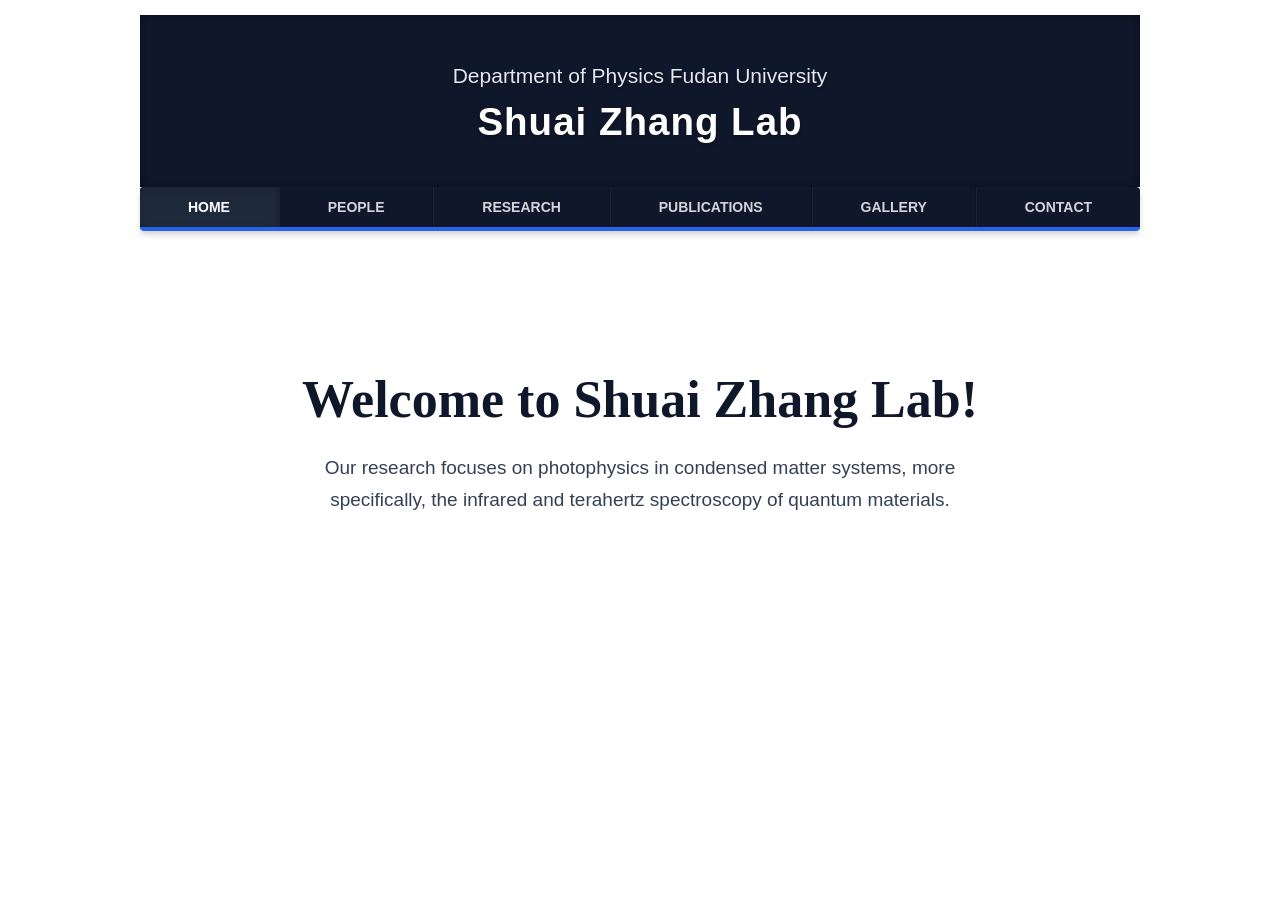
==== index.html @ 3cf62e3e "Restore the shared site header on Home" ====
<!DOCTYPE html>
<html lang="en">
   <head>
      <meta charset="utf-8">
      <title>The Shuai Zhang Lab @ Fudan</title>
      <meta name="viewport" content="width=device-width, initial-scale=1.0">
      <meta name="description" content="Our research focuses on photophysics in condensed matter systems, more specifically, the infrared and terahertz spectroscopy of quantum materials.">
      <link href="css/bootstrap.min.css" rel="stylesheet">
      <link href="css/bootstrap-responsive.min.css" rel="stylesheet">
      <link href="css/theme.css" rel="stylesheet">
   </head>
   <body class="home-page">
      <div class="container">
         <header class="jumbotron subhead" id="overview">
            <p class="lead"> Department of Physics Fudan University </p>
            <h1>Shuai Zhang Lab</h1>
         </header>
         <nav class="masthead" aria-label="Main navigation">
            <div class="navbar">
               <div class="navbar-inner">
                  <div class="container">
                     <ul class="nav">
                        <li class="active"><a href="index.html" aria-current="page">HOME</a></li>
                        <li><a href="people.html">PEOPLE</a></li>
                        <li><a href="research.html">RESEARCH</a></li>
                        <li><a href="publications.html">PUBLICATIONS</a></li>
                        <li><a href="gallery.html">GALLERY</a></li>
                        <li><a href="contact.html">CONTACT</a></li>
                     </ul>
                  </div>
               </div>
            </div>
         </nav>
         <main id="home-content">
            <h2>Welcome to Shuai Zhang Lab!</h2>
            <p>Our research focuses on photophysics in condensed matter systems, more specifically, the infrared and terahertz spectroscopy of quantum materials.</p>
         </main>
      </div>
   </body>
</html>
---- css/theme.css ----
/* 引入现代全局字体与基础文本颜色 */
body {
	padding-top: 15px;
	padding-bottom: 0px;
	font-family: -apple-system, BlinkMacSystemFont, "Segoe UI", Roboto, "Helvetica Neue", Arial, sans-serif;
	color: #334155; 
}

/* 标题统一字体权重 */
h1, h2, h3, h4, h5, h6 {
	font-weight: 600;
	color: #1E293B;
}

/* Custom container */
.container {
	margin: 0 auto;
	max-width: 1000px;
}

.container>hr {
	margin: 20px 0;
	border-top: 1px solid #E2E8F0; 
}

/* =========================================================
   Navbar (顶部导航栏) - 保持与整体深色系协调
   ========================================================= */
/* =========================================================
   Navbar (顶部导航栏) - 保持与整体深色系协调
   ========================================================= */
   .navbar .navbar-inner {
	padding: 0;
	background-color: #0F172A; 
	background-image: none;    
	border: none; /* 先清除默认的旧边框 */
	
	/* 新增：与 Footer 保持完全一致的底部蓝色边框 */
	border-bottom: 4px solid #2563EB; 
	
	/* 阴影效果保留，让导航栏看起来更有层次 */
	box-shadow: 0 4px 6px -1px rgba(0, 0, 0, 0.2); 
}

.navbar .nav {
	margin: 0;
	display: table;
	width: 100%;
}

.navbar .nav li {
	display: table-cell;
	width: 1%;
	float: none;
}

.navbar .nav li a {
	font-weight: 600;
	text-align: center;
	border-left: 1px solid rgba(255, 255, 255, 0.05);
	border-right: 1px solid rgba(0, 0, 0, 0.2);
	color: #D1D5DB; 
	text-shadow: none; 
	transition: all 0.2s ease;
}

.navbar .nav li a:hover,
.navbar .nav li a:focus,
.navbar .nav .active > a {
	background-color: #1E293B; 
	color: #FFFFFF;
}

.navbar .nav li:first-child a {
	border-left: 0;
	border-radius: 3px 0 0 3px;
}

.navbar .nav li:last-child a {
	border-right: 0;
	border-radius: 0 3px 3px 0;
}

body>.navbar {
	font-size: 13px
}

body>.navbar .brand {
	padding-right: 0;
	padding-left: 0;
	margin-left: 20px;
	float: right;
	font-weight: 700;
	color: #F8FAFC; 
	text-shadow: none; 
	-webkit-transition: all .2s linear;
	-moz-transition: all .2s linear;
	transition: all .2s linear;
}

body>.navbar .brand:hover {
	text-decoration: none;
	color: #60A5FA; 
}


/* Sidenav for Docs */
@media screen and (max-width: 768px) {
	.bs-docs-sidenav {
		display: none !important;
	}
}

.bs-docs-sidenav {
	width: 228px;
	margin: 30px 0 0;
	padding: 0;
	background-color: #fff;
	-webkit-border-radius: 6px;
	-moz-border-radius: 6px;
	border-radius: 6px;
	-webkit-box-shadow: 0 4px 6px -1px rgba(0, 0, 0, 0.05);
	-moz-box-shadow: 0 4px 6px -1px rgba(0, 0, 0, 0.05);
	box-shadow: 0 4px 6px -1px rgba(0, 0, 0, 0.05);
	border: 1px solid #F1F5F9;
}

.bs-docs-sidenav>li>a {
	display: block;
	width: 200px;
	margin: 0 0 -1px;
	padding: 8px 14px;
	border: 1px solid #E2E8F0; 
	color: #475569;
}

.bs-docs-sidenav>li>a.subhead {
	display: block;
	width: 168px;
	margin: 0 0 -1px;
	padding: 8px 30px;
	border: 1px solid #E2E8F0;
	font-size: 12px;
	color: #64748B;
}

.bs-docs-sidenav>li:first-child>a {
	-webkit-border-radius: 6px 6px 0 0;
	-moz-border-radius: 6px 6px 0 0;
	border-radius: 6px 6px 0 0;
}

.bs-docs-sidenav>li:last-child>a {
	-webkit-border-radius: 0 0 6px 6px;
	-moz-border-radius: 0 0 6px 6px;
	border-radius: 0 0 6px 6px;
}

.bs-docs-sidenav>.active>a {
	position: relative;
	z-index: 2;
	padding: 9px 15px;
	border: 0;
	background-color: #F8FAFC;
	color: #2563EB; 
	font-weight: 600;
	text-shadow: none;
	-webkit-box-shadow: none;
	-moz-box-shadow: none;
	box-shadow: none;
	border-left: 3px solid #2563EB; 
}

.bs-docs-sidenav>li>a:hover {
	background-color: #F1F5F9;
	color: #0F172A;
}

.bs-docs-sidenav a:hover .icon-chevron-right {
	opacity: .5
}

.bs-docs-sidenav.affix {
	top: 10px
}

.bs-docs-sidenav.affix-bottom {
	position: absolute;
	top: auto;
	bottom: 270px;
}

/* Responsive */
.affix {
	top: 0px
}

#media {
	margin-top: 70px
}

#media .header {
	margin-left: 0;
	margin-bottom: 56px;
	margin-top: 30px;
}

#media .post_row {
	margin-left: 0;
	margin-bottom: 40px;
}

#media .lastpost_row {
	margin-bottom: 0
}

#media .post_row .post {
	background: #fff;
	border-radius: 8px; 
	box-shadow: 0 4px 6px -1px rgba(0, 0, 0, 0.08), 0 2px 4px -1px rgba(0, 0, 0, 0.04);
	width: 487px;
	height: 616px;
	transition: all 0.3s ease; 
}

#media .post_row .last {
	margin-right: 0
}

#media .post_row .post .img {
	position: relative;
	text-align: center;
	border-radius: 8px 8px 0 0;
	overflow: hidden;
}

#media .post_row .post .img .date {
	background: #2563EB; 
	position: absolute;
	padding: 4px 8px;
	top: 0;
	left: 11px;
	border-radius: 0 0 4px 4px; 
}

#media .post_row .post .img .date p {
	color: #fff;
	font-size: 13px;
	font-weight: 600;
	margin: 0;
	letter-spacing: 0.5px;
}

#media .post_row .post .img img {
	height: 275px;
	width: 410px;
	object-fit: cover;
}

#media .post_row .post .text {
	margin: 18px auto 0;
	width: 83%;
}

#media .post_row .post .text h5 {
	margin: 0 0 8px 0;
	font-size: 20px;
	line-height: 28px;
}

#media .post_row .post .text h5 a {
	color: #0F172A;
	text-decoration: none;
	transition: color 0.2s;
}

#media .post_row .post .text span.date {
	color: #94A3B8;
	display: block;
	margin-bottom: 12px;
	font-size: 13px;
}

#media .post_row .post .text p {
	margin: 0;
	line-height: 1.6;
	font-size: 14px;
	color: #475569;
}

#media .post_row .post .author_box {
	margin: 12px auto 20px;
	border-top: 1px solid #F1F5F9; 
	overflow: hidden;
	text-align: left;
	width: 85%;
	padding-top: 12px;
}

#media .post_row .post .author_box h6 {
	margin: 0 0 3px 0;
	font-size: 13px;
	line-height: 15px;
	font-weight: 600;
	color: #64748B;
}

#media .post_row .post .author_box p {
	color: #94A3B8;
	font-size: 12px;
	line-height: 14px;
	margin: 0;
}

#media .post_row .post .author_box img {
	float: right;
	border-radius: 50%; 
}

#media .post_row .post a.plus_wrapper {
	width: 99%;
	text-align: center;
	background: #F8FAFC; 
	display: none;
	border-radius: 0px 0px 8px 8px;
	padding: 6px 0px 2px;
	margin: 0 auto 1px;
	transition: background 0.2s;
}

#media .post_row .post a.plus_wrapper span {
	color: #2563EB;
	font-size: 30px;
	font-weight: bold;
}

#media .post_row .post:hover a.plus_wrapper {
	display: block
}

#media .post_row .post:hover a.plus_wrapper:hover {
	background: #F1F5F9;
}

#media .post_row .post:hover {
	box-shadow: 0 20px 25px -5px rgba(0, 0, 0, 0.1), 0 10px 10px -5px rgba(0, 0, 0, 0.04);
	transform: translateY(-2px); 
}

#media .post_row .post:hover .text h5 a {
	color: #2563EB;
}

.map .box_wrapp {
	position: absolute;
	margin: 15px auto;
	box-shadow: 0 10px 15px -3px rgba(0, 0, 0, 0.1);
	padding: 30px 0 30px;
	background: white;
	border-radius: 8px;
	margin-top: 25px;
}

.map .box_wrapp .box_cont {
	margin: 30px auto;
	width: 76%;
}

.section-header {
	text-align: center;
	margin-bottom: 35px;
}

.section-header h1,
.title-text {
	font-size: 30px;
	margin: 12.5px 0;
	font-weight: 300; 
	margin-bottom: 25px;
	line-height: 55px;
	color: #0F172A;
}

.feature-item {
    transition: all 0.3s ease;
    border-radius: 8px;
}

.feature-item:hover {
	box-shadow: 0 10px 15px -3px rgba(0, 0, 0, 0.1);
	transform: translateY(-2px);
}

.feature-item img {
	margin-left: 15px;
	margin-right: 15px;
	max-width: 90%;
	height: 200px;
	border-radius: 4px;
}

.feature-item h5 {
	margin-left: 15px;
	margin-right: 15px;
	margin-top: 20px;
	margin-bottom: 20px;
}

.feature-item p {
	margin-left: 15px;
	margin-right: 15px;
	color: #475569;
	line-height: 1.6;
}

.feature-heading {
	margin-top: 20px;
	margin-bottom: 20px;
	margin-left: 15px;
	margin-right: 15px;
}

.feature-heading a {
    color: #0F172A;
}

.feature-heading a:hover {
	text-decoration: none;
    color: #2563EB;
}

.feature-button {
	font-size: 16px;
	background-image: none;
	box-shadow: none;
	margin-bottom: 10px;
}

.centered {
	text-align: center;
}

.subhead {
	text-align: left;
	border-bottom: 1px solid #E2E8F0;
	padding-bottom: 10px;
}

/* =========================================================
   Jumbotron (实验室标题衬底) - 与 footer 背景色 (#0F172A) 完全一致
   ========================================================= */
.jumbotron {
	position: relative;
	padding: 45px 0px 35px 0px;
	color: #fff;
	text-align: center;
	/* 将原本复杂的黑色渐变替换为与 Footer 相同的纯色，实现完美首尾呼应 */
	background-color: #0F172A; 
	-webkit-box-shadow: inset 0 3px 7px rgba(0, 0, 0, .2), inset 0 -3px 7px rgba(0, 0, 0, .2);
	-moz-box-shadow: inset 0 3px 7px rgba(0, 0, 0, .2), inset 0 -3px 7px rgba(0, 0, 0, .2);
	box-shadow: inset 0 3px 7px rgba(0, 0, 0, .2), inset 0 -3px 7px rgba(0, 0, 0, .2);
}

.jumbotron:after {
	content: '';
	display: block;
	position: absolute;
	top: 0;
	right: 0;
	bottom: 0;
	left: 0;
	opacity: .4;
}

/* 重新选择 Jumbotron 内部标题颜色，以在深蓝背景上获得最高对比度 */
.jumbotron h1 {
	color: #FFFFFF; /* 纯白在深蓝上对比度最高、最清晰 */
	font-weight: 700;
	letter-spacing: 1px;
	text-shadow: 0 2px 4px rgba(0, 0, 0, 0.3); /* 增加一点下阴影，让标题更立体突出 */
}

/* Jumbotron 副标题 (Department of Physics...) */
.jumbotron .lead {
	color: #E2E8F0; /* 采用浅灰蓝色，与纯白主标题拉开层次 */
	margin-bottom: 0px;
	font-size: 21px;
	font-weight: 300;
	line-height: 1.5;
	text-shadow: 0 1px 2px rgba(0, 0, 0, 0.4);
}

img.float-left {
	float: left;
	margin-top: 9px;
	margin-left: 0px;
	margin-right: 30px;
	margin-bottom: 12px;
	border-radius: 4px;
}

img.float-right {
	float: right;
	margin-top: 9px;
	margin-right: 0px;
	margin-bottom: 12px;
	margin-left: 30px;
	border-radius: 4px;
}

img.publications-thumb {
	width: 142px;
	height: 188px;
	box-shadow: 0 4px 6px -1px rgba(0, 0, 0, 0.1);
	border-radius: 2px;
}

.caption {
	margin: 10px;
	color: #64748B;
	font-size: 13px;
	text-align: center;
}

.responsive-video {
	position: relative;
	padding-bottom: 56.25%;
	padding-top: 60px;
	overflow: hidden;
	border-radius: 8px;
	box-shadow: 0 4px 6px -1px rgba(0, 0, 0, 0.1);
}

.responsive-video iframe,
.responsive-video object,
.responsive-video embed {
	position: absolute;
	top: 0;
	left: 0;
	width: 93.5%;
	height: 93.5%;
	border-radius: 8px;
}

.video-caption {
	margin: 10px;
}

.accordion {
	margin-bottom: 20px;
	margin-right: 40px;
}

.thumbnail>img.sponsor {
	width: 212px;
	height: 150px;
	object-fit: contain;
}

img.carousel-image {
	width: 100%;
	border-radius: 8px;
}

li.publication {
	margin-bottom: 20px;
	line-height: 1.6;
}

/* Publications */
#published .publications-header {
    margin: 12px 0 24px;
}

#published .publications-header h2,
#research-content .research-intro h2 {
    margin: 0 0 10px;
    color: #0f172a;
    font-family: Georgia, "Times New Roman", serif;
    font-size: clamp(1.75rem, 4vw, 2.125rem);
    font-weight: 700;
    line-height: 1.2;
}

#published .publication-legend {
    display: flex;
    flex-wrap: wrap;
    gap: 4px 20px;
    margin: 0;
    color: #475569;
    font-size: 13px;
    line-height: 1.5;
}

#published .publication-year {
    margin: 24px 0 14px;
    padding-bottom: 7px;
    border-bottom: 1px solid #e2e8f0;
    font-size: 22px;
    font-weight: 500;
    line-height: 1.25;
}

#published .publication-list {
    margin: 0 0 26px 25px;
    font-size: 15px;
}

#published .publication::marker {
    color: #64748b;
}

#published .publication-title {
    margin: 0 0 3px;
    font-size: 17px;
    font-weight: 600;
    line-height: 1.4;
}

#published .publication-title a {
    color: #2563EB;
}

#published .publication-authors,
#published .publication-citation {
    margin: 0;
    line-height: 1.5;
}

#published .publication-citation cite {
    font-style: italic;
}

.page-header h3 a:hover {
	text-decoration: none;
	color: #2563EB;
}

iframe.map-frame {
	border: none;
	overflow: hidden;
	margin-top: 10px;
	margin-bottom: 10px;
	margin-left: 0px;
	margin-right: 0px;
	height: 550px;
	width: 100%;
	border-radius: 8px;
}

ul.sponsors {
	margin-top: 40px;
	margin-bottom: 40px;
}

/* =========================================================
   Footer (页脚) - 这里的背景色 #0F172A 现在已与顶部的 Jumbotron 对应
   ========================================================= */
#footer {
	z-index: 10;
	margin-top: 50px;
	margin-bottom: 0px;
	padding-bottom: 25px;
	border-top-width: 4px; 
	border-top-style: solid;
	border-top-color: #2563EB; 
	background-color: #0F172A; /* 与 jumbotron 保持一致 */
	border: 0;
	border-top: 4px solid #2563EB; 
	font-size: 100%;
	vertical-align: baseline;
	text-align: center;
}

#footer h3 {
	font-size: 16px;
	text-transform: uppercase;
	letter-spacing: 1px;
	color: #93C5FD; 
	border-bottom-width: 1px;
	border-bottom-style: solid;
	border-bottom-color: #1E293B; 
	line-height: 35px;
	margin-bottom: 20px;
	margin-top: 25px;
	font-weight: 600;
}

#footer a img {
	margin-top: 40px;
}

#footer p,
#footer address {
	color: #D1D5DB; 
	font-size: 13px; 
	line-height: 1.6;
}

/* 消除 Jumbotron 和 Navbar 之間的白色縫隙 */
.jumbotron {
    margin-bottom: 0 !important; /* 強制移除標題區塊底部的預設邊距 */
    border-bottom: none !important; /* 確保沒有預設邊框 */
}

.masthead, 
.navbar {
    margin-top: 0 !important; /* 強制移除導覽列頂部的預設邊距 */
}

/* Research */
#research-content .research-intro {
    margin: 12px 0 22px;
}

#research-content .research-intro p {
    max-width: 64ch;
    margin: 0;
    font-size: 16px;
    line-height: 1.55;
}

#research-content .research-grid {
    display: grid;
    grid-template-columns: repeat(2, minmax(0, 1fr));
    gap: 18px;
    margin: 22px 0;
}

#research-content .research-area {
    padding: clamp(16px, 3vw, 24px);
    border: 1px solid #e2e8f0;
}

#research-content .research-area h3 {
    margin: 0 0 10px;
    font-size: 20px;
    line-height: 1.25;
}

#research-content .research-area p {
    margin: 0;
    font-size: 15px;
    line-height: 1.55;
}

#research-content .research-references {
    margin: 14px 0 0;
    padding: 12px 0 0;
    border-top: 1px solid #e2e8f0;
    list-style: none;
}

#research-content .research-references li + li {
    margin-top: 8px;
}

#research-content .research-references cite {
    display: block;
    color: #475569;
}

#research-content .research-references a,
#research-content .research-publications a {
    color: #2563eb;
    font-weight: 600;
}

@media (max-width: 640px) {
    #research-content .research-grid {
        grid-template-columns: minmax(0, 1fr);
    }
}

/* Home */
#home-content {
    padding: clamp(56px, 10vw, 118px) 12px clamp(64px, 12vw, 140px);
    text-align: center;
}

#home-content h2 {
    margin: 0 0 22px;
    color: #0f172a;
    font-family: Georgia, "Times New Roman", serif;
    font-size: clamp(2rem, 5.4vw, 3.25rem);
    line-height: 1.18;
}

#home-content p {
    max-width: 61ch;
    margin: 0 auto;
    font-size: clamp(1rem, 2.1vw, 1.1875rem);
    line-height: 1.7;
}

@media (max-width: 560px) {
    .home-page .navbar .nav {
        display: grid;
        grid-template-columns: repeat(3, minmax(0, 1fr));
    }

    .home-page .navbar .nav li {
        display: block;
        width: auto;
    }

    .home-page .navbar .nav li a {
        padding: 9px 4px;
        border-radius: 0;
        font-size: 11px;
    }
}
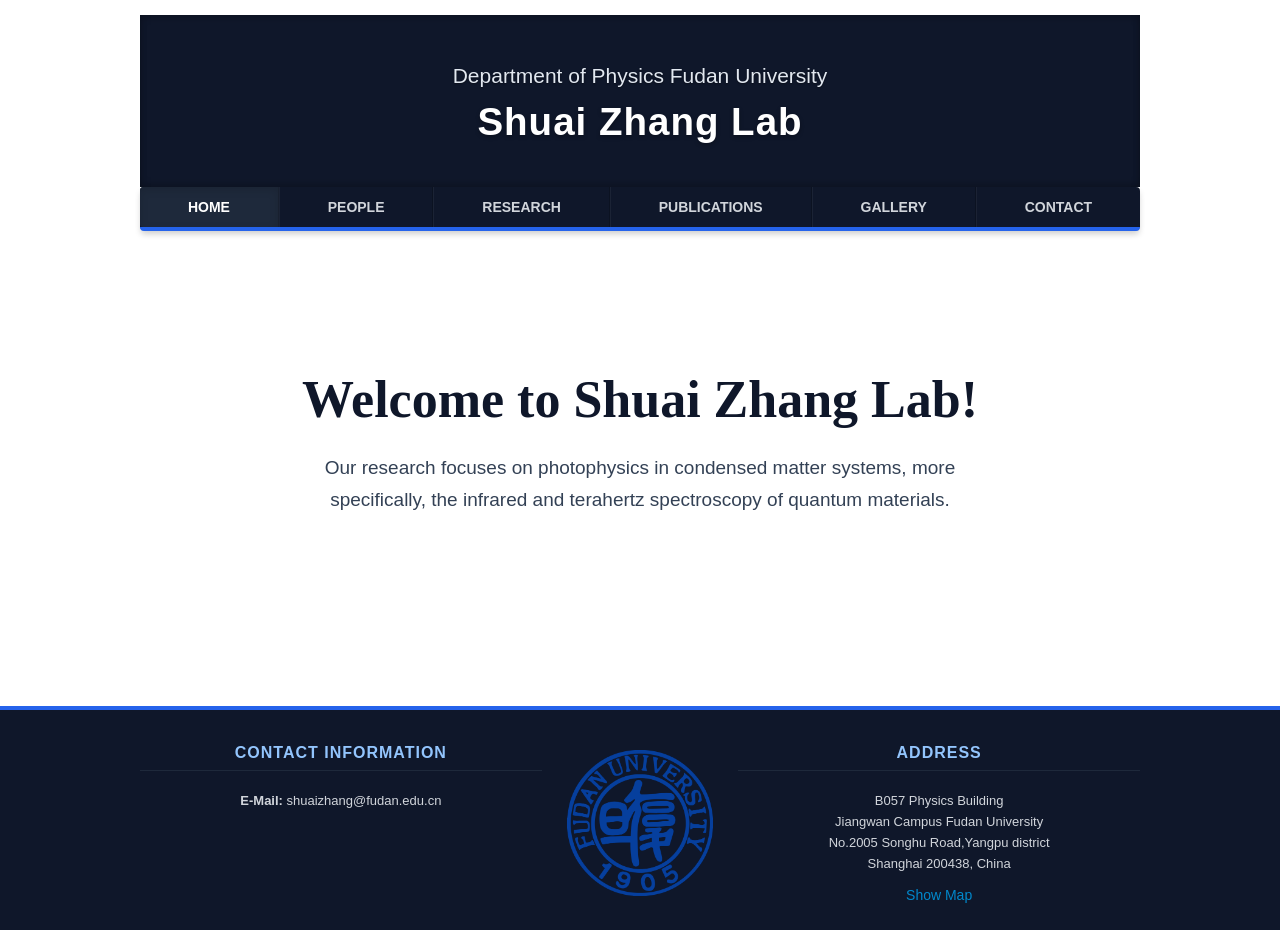
==== commit cf42a9cc: "Restore the shared site footer on Home" ====
--- a/index.html
+++ b/index.html
@@ -36,5 +36,27 @@
             <p>Our research focuses on photophysics in condensed matter systems, more specifically, the infrared and terahertz spectroscopy of quantum materials.</p>
          </main>
       </div>
+      <footer id="footer">
+         <div class="container"> 
+            <div class="row-fluid">
+               <div class="span5">
+                  <h3>Contact Information</h3>
+                  <p><b>E-Mail: </b>shuaizhang@fudan.edu.cn</p>
+               </div>
+               <div class="span2">
+                  <a href="https://www.fudan.edu.cn/"><img src = "thumbs/fudan-logo.png" alt="research-lab-logo"/></a>
+               </div>
+               <div class="span5">
+                  <h3>Address</h3>
+                  <p>B057 Physics Building<br>
+                     Jiangwan Campus Fudan University<br>
+                     No.2005 Songhu Road,Yangpu district<br>
+                     Shanghai 200438, China
+                  </p>
+                  <a href="http://maps.google.com/">Show Map</a>
+               </div>
+            </div>
+         </div>
+      </footer>
    </body>
 </html>
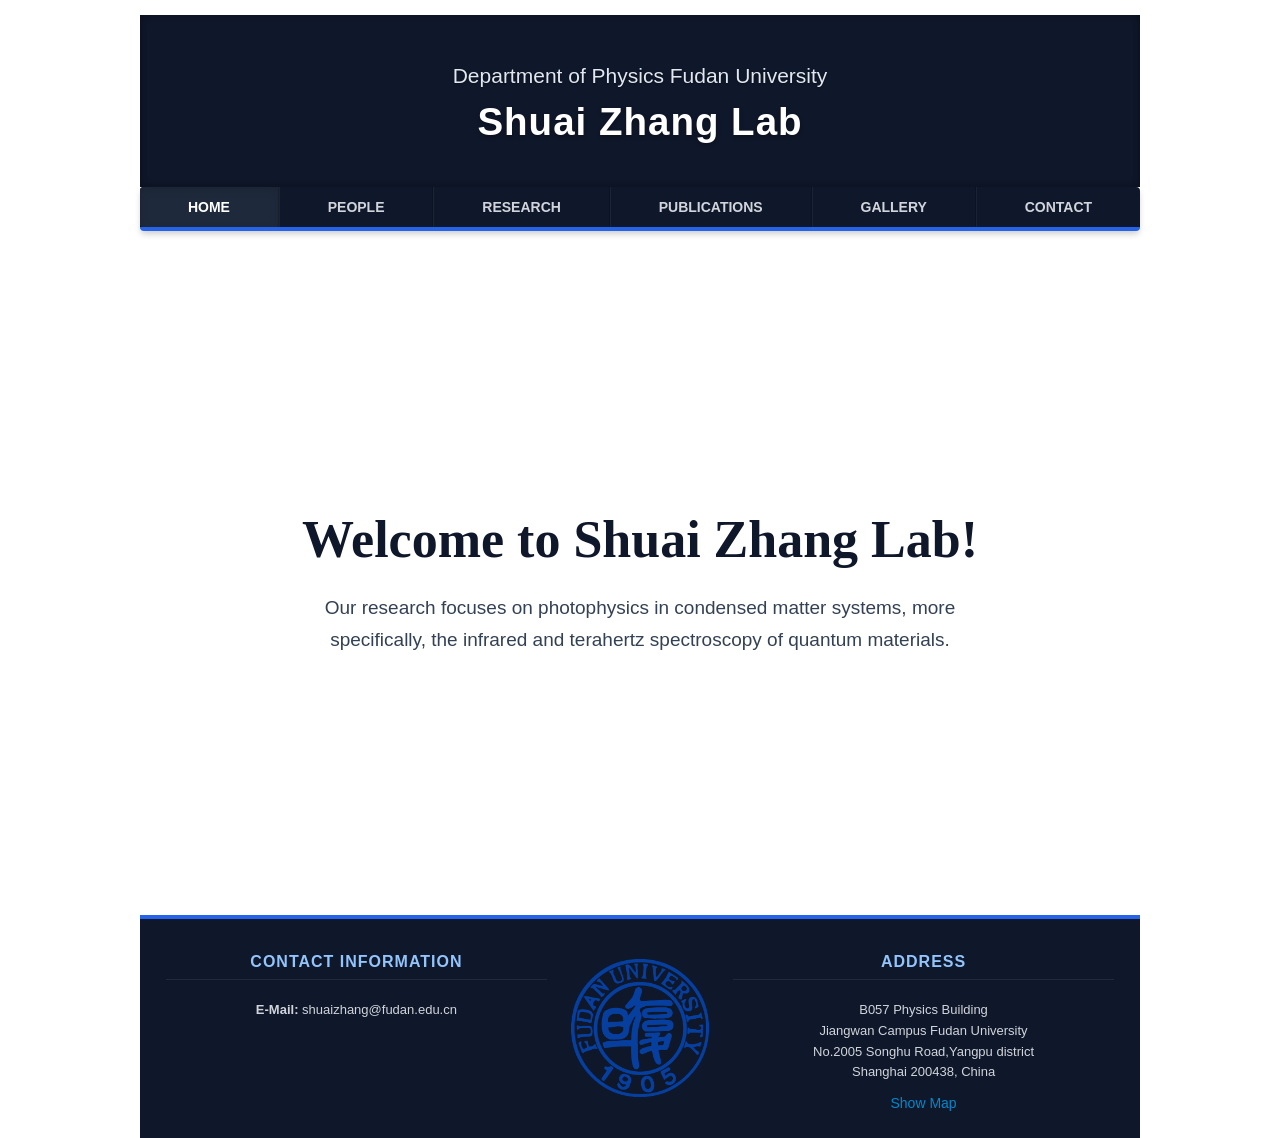
==== commit 86a0f553: "Align responsive site headers and footers" ====
--- a/index.html
+++ b/index.html
@@ -7,10 +7,10 @@
       <meta name="description" content="Our research focuses on photophysics in condensed matter systems, more specifically, the infrared and terahertz spectroscopy of quantum materials.">
       <link href="css/bootstrap.min.css" rel="stylesheet">
       <link href="css/bootstrap-responsive.min.css" rel="stylesheet">
-      <link href="css/theme.css" rel="stylesheet">
+      <link href="css/theme.css?v=site-width-8a72" rel="stylesheet">
    </head>
    <body class="home-page">
-      <div class="container">
+      <div class="container site-content">
          <header class="jumbotron subhead" id="overview">
             <p class="lead"> Department of Physics Fudan University </p>
             <h1>Shuai Zhang Lab</h1>
@@ -36,25 +36,23 @@
             <p>Our research focuses on photophysics in condensed matter systems, more specifically, the infrared and terahertz spectroscopy of quantum materials.</p>
          </main>
       </div>
-      <footer id="footer">
-         <div class="container"> 
-            <div class="row-fluid">
-               <div class="span5">
-                  <h3>Contact Information</h3>
-                  <p><b>E-Mail: </b>shuaizhang@fudan.edu.cn</p>
-               </div>
-               <div class="span2">
-                  <a href="https://www.fudan.edu.cn/"><img src = "thumbs/fudan-logo.png" alt="research-lab-logo"/></a>
-               </div>
-               <div class="span5">
-                  <h3>Address</h3>
-                  <p>B057 Physics Building<br>
-                     Jiangwan Campus Fudan University<br>
-                     No.2005 Songhu Road,Yangpu district<br>
-                     Shanghai 200438, China
-                  </p>
-                  <a href="http://maps.google.com/">Show Map</a>
-               </div>
+      <footer id="footer" class="container">
+         <div class="row-fluid">
+            <div class="span5">
+               <h3>Contact Information</h3>
+               <p><b>E-Mail: </b>shuaizhang@fudan.edu.cn</p>
+            </div>
+            <div class="span2">
+               <a href="https://www.fudan.edu.cn/"><img src = "thumbs/fudan-logo.png" alt="research-lab-logo"/></a>
+            </div>
+            <div class="span5">
+               <h3>Address</h3>
+               <p>B057 Physics Building<br>
+                  Jiangwan Campus Fudan University<br>
+                  No.2005 Songhu Road,Yangpu district<br>
+                  Shanghai 200438, China
+               </p>
+               <a href="http://maps.google.com/">Show Map</a>
             </div>
          </div>
       </footer>
--- a/css/theme.css
+++ b/css/theme.css
@@ -16,6 +16,33 @@
 .container {
 	margin: 0 auto;
 	max-width: 1000px;
+}
+
+/* Shared header and footer width */
+.site-content,
+#footer {
+    box-sizing: border-box;
+    width: calc(100% - 40px);
+    max-width: 1000px;
+    margin-left: auto;
+    margin-right: auto;
+}
+
+.site-content {
+    min-height: 100vh;
+    min-height: 100svh;
+    padding-bottom: 24px;
+}
+
+.site-content .navbar .container {
+    width: 100%;
+}
+
+@media (max-width: 767px) {
+    .site-content,
+    #footer {
+        width: 100%;
+    }
 }
 
 .container>hr {
@@ -573,7 +600,8 @@
 }
 
 #published .publications-header h2,
-#research-content .research-intro h2 {
+#research-content .research-intro h2,
+#gallery-content h2 {
     margin: 0 0 10px;
     color: #0f172a;
     font-family: Georgia, "Times New Roman", serif;
@@ -658,9 +686,9 @@
    ========================================================= */
 #footer {
 	z-index: 10;
-	margin-top: 50px;
+	margin-top: 0;
 	margin-bottom: 0px;
-	padding-bottom: 25px;
+	padding: 0 clamp(12px, 2.5vw, 26px) 25px;
 	border-top-width: 4px; 
 	border-top-style: solid;
 	border-top-color: #2563EB; 
@@ -773,8 +801,18 @@
 }
 
 /* Home */
+.home-page > .site-content {
+    display: flex;
+    flex-direction: column;
+    padding-bottom: 0;
+}
+
 #home-content {
-    padding: clamp(56px, 10vw, 118px) 12px clamp(64px, 12vw, 140px);
+    display: flex;
+    flex: 1 0 auto;
+    flex-direction: column;
+    justify-content: center;
+    padding: clamp(28px, 6vh, 72px) 12px;
     text-align: center;
 }
 
@@ -794,19 +832,83 @@
 }
 
 @media (max-width: 560px) {
-    .home-page .navbar .nav {
+    .site-content .navbar .nav {
         display: grid;
         grid-template-columns: repeat(3, minmax(0, 1fr));
     }
 
-    .home-page .navbar .nav li {
+    .site-content .navbar .nav li {
         display: block;
         width: auto;
     }
 
-    .home-page .navbar .nav li a {
+    .site-content .navbar .nav li a {
         padding: 9px 4px;
         border-radius: 0;
         font-size: 11px;
     }
 }
+
+/* Contact */
+.contact-layout > .contact-details {
+    display: flex;
+    flex-direction: column;
+}
+
+.contact-scholar {
+    margin: auto 0 10px;
+    padding-top: 16px;
+    text-align: left;
+}
+
+@media (min-width: 768px) {
+    .contact-layout {
+        display: flex;
+    }
+}
+/* Gallery */
+#gallery-content {
+    margin: 24px 0 36px;
+}
+
+#gallery-content .gallery-grid {
+    display: grid;
+    grid-template-columns: repeat(2, minmax(0, 1fr));
+    gap: 20px;
+    margin-top: 18px;
+}
+
+#gallery-content figure {
+    margin: 0;
+}
+
+#gallery-content figure > a {
+    display: block;
+    aspect-ratio: 4 / 3;
+    overflow: hidden;
+}
+
+#gallery-content img {
+    display: block;
+    width: 100%;
+    height: 100%;
+    object-fit: cover;
+}
+
+#gallery-content .gallery-system-photo {
+    object-position: center 62%;
+}
+
+#gallery-content figcaption {
+    margin-top: 8px;
+    color: #334155;
+    font-size: 16px;
+    font-weight: 600;
+}
+
+@media (max-width: 640px) {
+    #gallery-content .gallery-grid {
+        grid-template-columns: minmax(0, 1fr);
+    }
+}
+
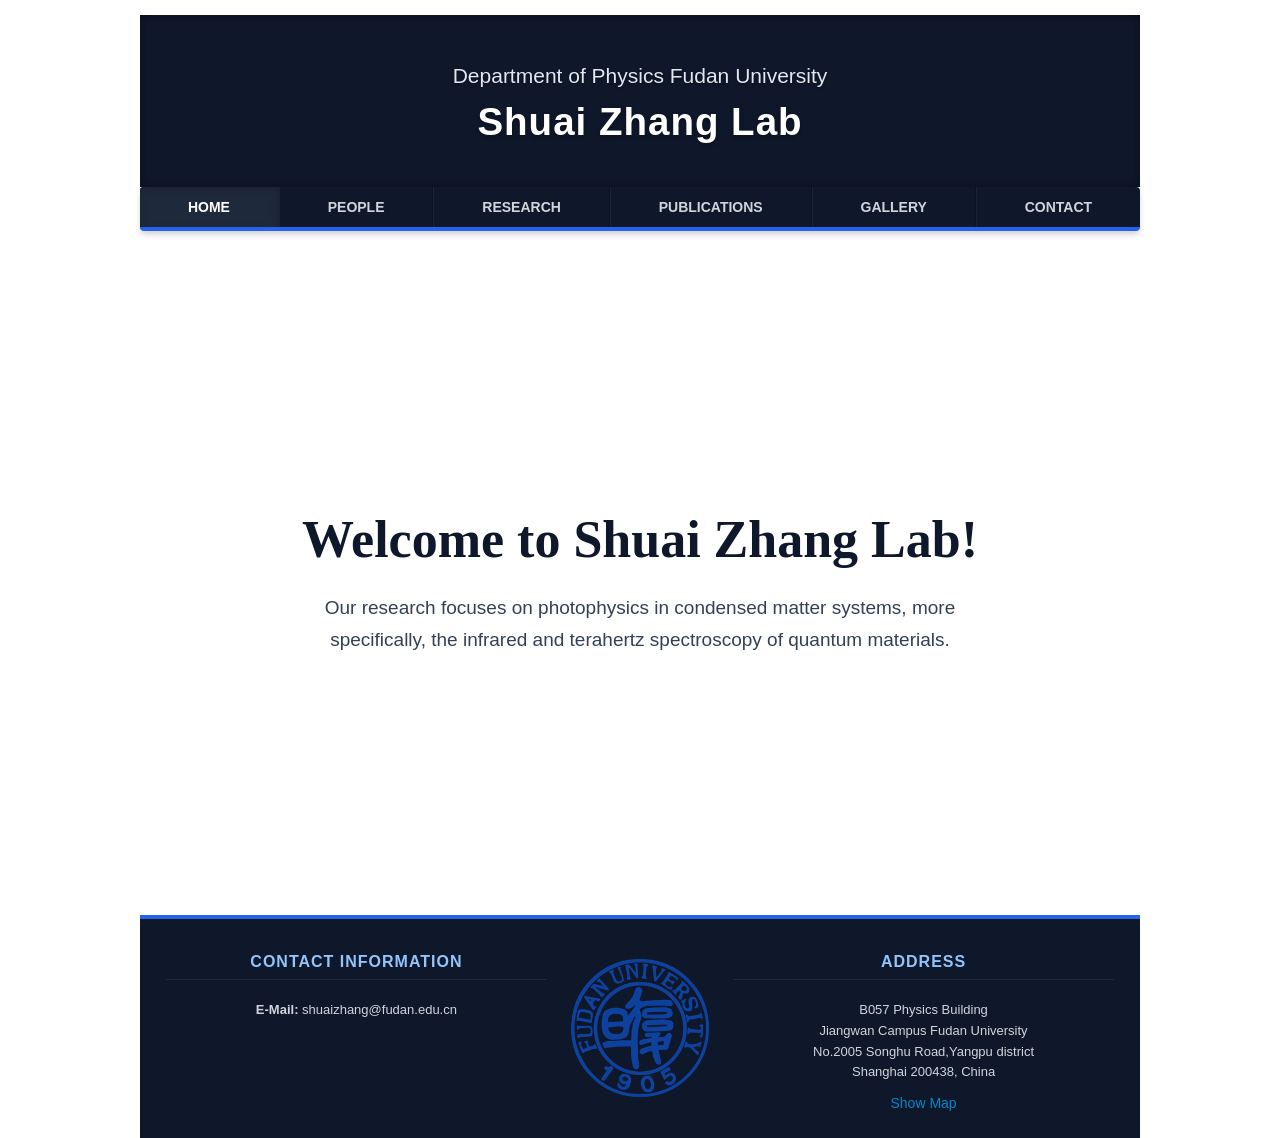
==== commit 3e5d16f6: "Optimize public website image and script downloads" ====
--- a/index.html
+++ b/index.html
@@ -43,7 +43,7 @@
                <p><b>E-Mail: </b>shuaizhang@fudan.edu.cn</p>
             </div>
             <div class="span2">
-               <a href="https://www.fudan.edu.cn/"><img src = "thumbs/fudan-logo.png" alt="research-lab-logo"/></a>
+               <a href="https://www.fudan.edu.cn/"><img src="thumbs/fudan-logo-web.png" width="240" height="240" decoding="async" loading="lazy" alt="research-lab-logo"/></a>
             </div>
             <div class="span5">
                <h3>Address</h3>
